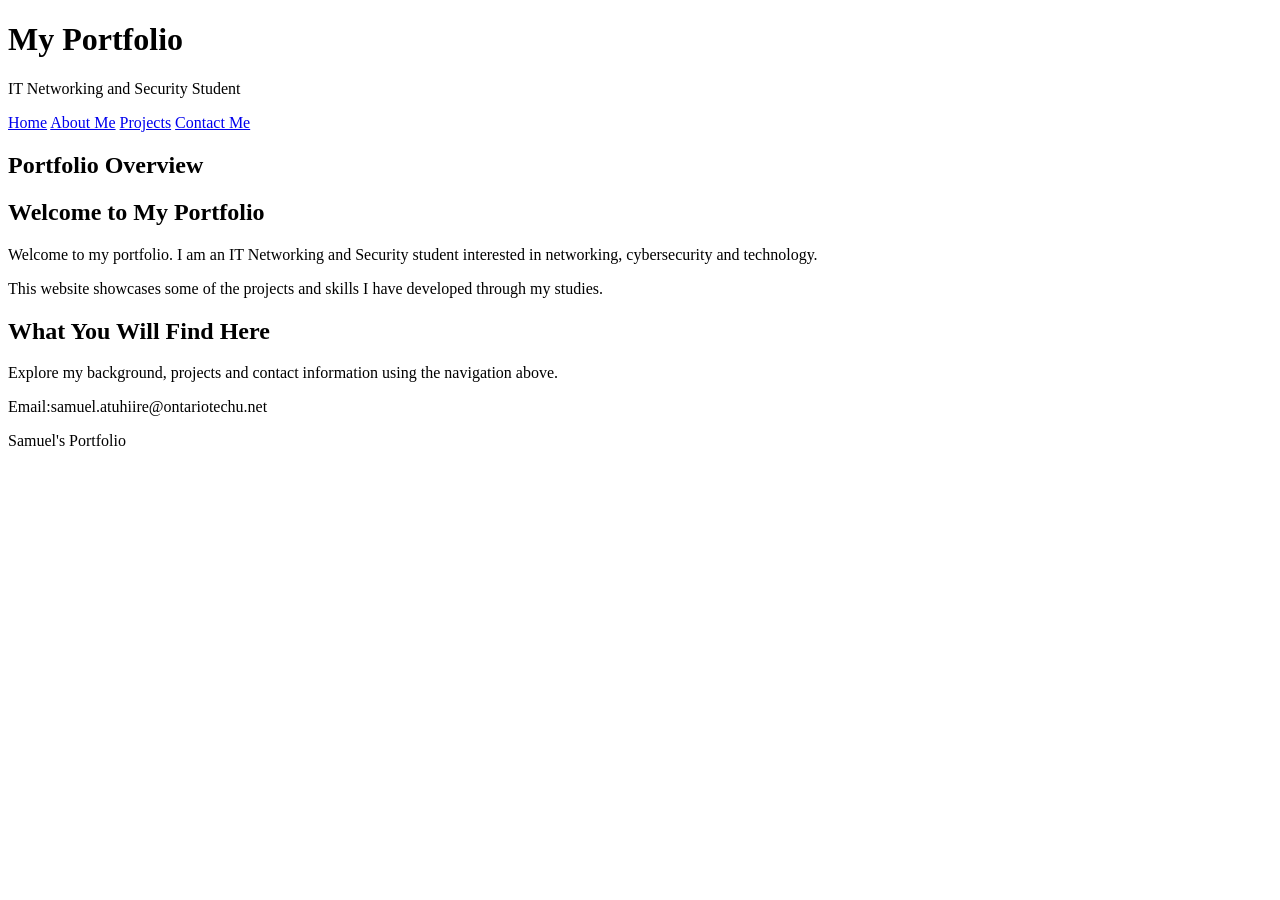
==== index.html @ d3a072bd "Add portfolio HTML pages" ====
<!DOCTYPE HTML>
<html>

<head>
<meta charset="UTF-8">
<title>My Portfolio</title>
<meta name="viewport" content="width=device-width">

<link href="full.css" rel="stylesheet" type="text/css"
media="only screen and (min-width:960px)">

<link href="tablet.css" rel="stylesheet" type="text/css"
media="only screen and (min-width:481px) and (max-width:960px)">

<link href="phone.css" rel="stylesheet" type="text/css"
media="only screen and (max-width:480px)">
</head>

<body>

<div id="wrapper">

<header>
<h1>My Portfolio</h1>
<p>IT Networking and Security Student</p>
</header>

<nav>
<p>
<a href="index.html">Home</a>
<a href="about.html">About Me</a>
<a href="projects.html">Projects</a>
<a href="contact.html">Contact Me</a>
</p>
</nav>

<article>
<h2>Portfolio Overview</h2>
<section>
<h2>Welcome to My Portfolio</h2>

<p>
Welcome to my portfolio. I am an IT Networking and Security student
interested in networking, cybersecurity and technology.
</p>

<p>
This website showcases some of the projects and skills I have developed
through my studies.
</p>
</section>

<section>
<h2>What You Will Find Here</h2>

<p>
Explore my background, projects and contact information using the
navigation above.
</p>
</section>

</article>

<footer>
<p>Email:samuel.atuhiire@ontariotechu.net</p>
<p>Samuel's Portfolio</p>
</footer>

</div>

</body>
</html>
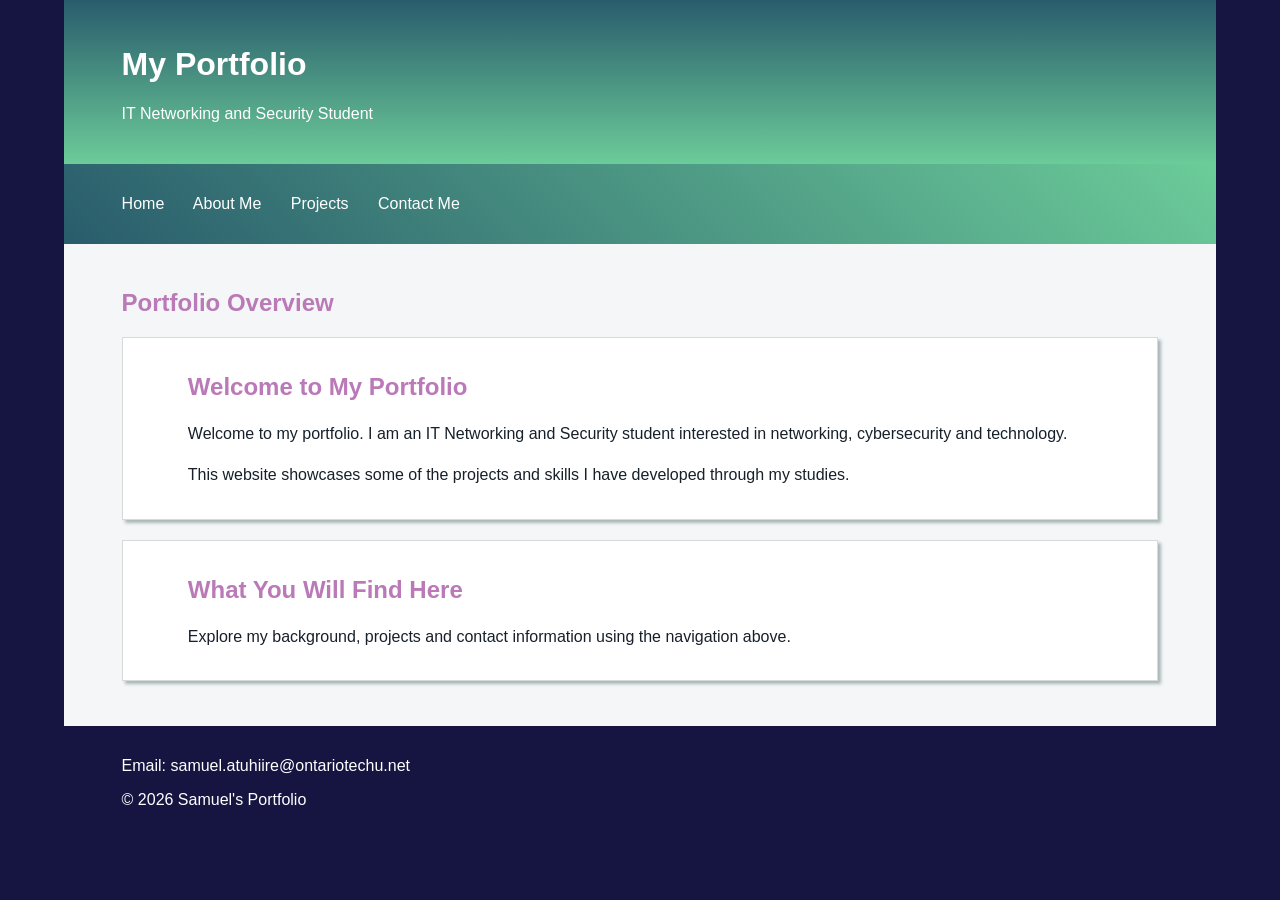
==== commit 300ac65f: "Finalize portfolio updates" ====
--- a/index.html
+++ b/index.html
@@ -62,8 +62,8 @@
 </article>
 
 <footer>
-<p>Email:samuel.atuhiire@ontariotechu.net</p>
-<p>Samuel's Portfolio</p>
+<p>Email: samuel.atuhiire@ontariotechu.net</p>
+<p>© 2026 Samuel's Portfolio</p>
 </footer>
 
 </div>
--- a/full.css
+++ b/full.css
@@ -0,0 +1,132 @@
+@charset "UTF-8";
+
+/* Main page styles */
+
+body {
+background-color: #161542;
+font-family: Verdana, Geneva, Arial, sans-serif;
+padding: 0px;
+margin: 0px;
+color: #17202A;
+}
+
+#wrapper {
+width: 90%;
+margin-left: auto;
+margin-right: auto;
+background-color: #F4F6F7;
+}
+
+header {
+background-color: #295C6C;
+background: linear-gradient(to bottom, #295C6C 0%, #6CCC99 100%);
+color: white;
+padding-top: 25px;
+padding-bottom: 25px;
+}
+
+header h1 {
+margin-left: 5%;
+}
+
+header p {
+margin-left: 5%;
+}
+
+nav {
+background-color: #161542;
+background: linear-gradient(45deg, #295C6C 0%, #6CCC99 100%);
+padding-top: 15px;
+padding-bottom: 15px;
+}
+
+nav p {
+margin-left: 5%;
+}
+
+nav a {
+color: white;
+text-decoration: none;
+margin-right: 25px;
+}
+
+nav a:hover {
+color: #FFDA85;
+}
+
+article {
+padding-top: 25px;
+padding-bottom: 25px;
+}
+
+article h2 {
+margin-left: 5%;
+color: #BA79B7;
+}
+
+article h3 {
+margin-left: 5%;
+color: #295C6C;
+}
+
+article p {
+margin-left: 5%;
+margin-right: 5%;
+line-height: 1.6;
+}
+
+section {
+background-color: white;
+margin: 20px 5%;
+padding: 15px;
+border: 1px #D5DBDB solid;
+box-shadow: 3px 3px 3px #AAB7B8;
+}
+
+img {
+width: 40%;
+height: auto;
+margin-left: 5%;
+}
+
+video {
+width: 60%;
+margin-left: 5%;
+background-color: #161542;
+border: 3px #6CCC99 solid;
+box-shadow: 5px 5px 3px #BA79B7;
+}
+
+form {
+margin-left: 5%;
+margin-right: 5%;
+background-color: white;
+padding: 20px;
+border: 1px #D5DBDB solid;
+}
+
+input {
+margin-left: 10px;
+}
+
+textarea {
+margin-left: 10px;
+}
+
+input[type="submit"] {
+background-color: #295C6C;
+color: white;
+padding: 10px;
+border: 1px white solid;
+}
+
+footer {
+background-color: #161542;
+color: white;
+padding-top: 15px;
+padding-bottom: 15px;
+}
+
+footer p {
+margin-left: 5%;
+}
--- a/tablet.css
+++ b/tablet.css
@@ -0,0 +1,99 @@
+@charset "UTF-8";
+
+/* Tablet styles */
+
+body {
+background-color: #17202A;
+font-family: Verdana, Geneva, Arial, sans-serif;
+padding: 0px;
+margin: 0px;
+color: #17202A;
+}
+
+#wrapper {
+width: 95%;
+margin-left: auto;
+margin-right: auto;
+background-color: white;
+}
+
+header {
+background-color: #154360;
+color: white;
+padding-top: 20px;
+padding-bottom: 20px;
+}
+
+nav {
+background-color: #1F618D;
+padding-top: 15px;
+padding-bottom: 15px;
+}
+
+nav a {
+color: white;
+text-decoration: none;
+margin-right: 20px;
+}
+
+nav a:hover {
+color: #85C1E9;
+}
+
+article {
+padding-top: 20px;
+padding-bottom: 20px;
+}
+
+section {
+background-color: white;
+margin: 15px 3%;
+padding: 15px;
+border: 1px #D5DBDB solid;
+}
+
+article p {
+margin-left: 3%;
+margin-right: 3%;
+line-height: 1.6;
+}
+
+article h2 {
+margin-left: 3%;
+color: #154360;
+}
+
+article h3 {
+margin-left: 3%;
+color: #1F618D;
+}
+
+img {
+width: 66%;
+height: auto;
+margin-left: 3%;
+}
+
+video {
+width: 80%;
+margin-left: 3%;
+}
+
+form {
+margin-left: 3%;
+margin-right: 3%;
+background-color: white;
+padding: 15px;
+border: 1px #D5DBDB solid;
+}
+
+footer {
+background-color: #154360;
+color: white;
+padding-top: 15px;
+padding-bottom: 15px;
+}
+
+footer p {
+margin-left: 3%;
+}
--- a/phone.css
+++ b/phone.css
@@ -0,0 +1,119 @@
+@charset "UTF-8";
+
+/* Phone styles */
+
+body {
+background-color: #17202A;
+font-family: Verdana, Geneva, Arial, sans-serif;
+padding: 0px;
+margin: 0px;
+color: #17202A;
+}
+
+#wrapper {
+width: 100%;
+margin-left: auto;
+margin-right: auto;
+background-color: white;
+}
+
+header {
+background-color: #154360;
+color: white;
+padding-top: 15px;
+padding-bottom: 15px;
+}
+
+header h1 {
+margin-left: 15px;
+}
+
+header p {
+margin-left: 15px;
+}
+
+nav {
+background-color: #1F618D;
+padding-top: 10px;
+padding-bottom: 10px;
+}
+
+nav p {
+margin-left: 15px;
+}
+
+nav a {
+color: white;
+text-decoration: none;
+margin-right: 15px;
+}
+
+nav a:hover {
+color: #85C1E9;
+}
+
+article {
+padding-top: 15px;
+padding-bottom: 15px;
+}
+
+article h2 {
+margin-left: 15px;
+color: #154360;
+}
+
+article h3 {
+margin-left: 15px;
+color: #1F618D;
+}
+
+article p {
+margin-left: 15px;
+margin-right: 15px;
+line-height: 1.6;
+}
+
+section {
+background-color: white;
+margin: 15px;
+padding: 10px;
+border: 1px #D5DBDB solid;
+}
+
+img {
+width: 90%;
+height: auto;
+margin-left: 5%;
+}
+
+video {
+width: 90%;
+margin-left: 5%;
+}
+
+form {
+margin-left: 15px;
+margin-right: 15px;
+background-color: white;
+padding: 10px;
+border: 1px #D5DBDB solid;
+}
+
+input {
+margin-left: 0px;
+}
+
+textarea {
+margin-left: 0px;
+}
+
+footer {
+background-color: #154360;
+color: white;
+padding-top: 10px;
+padding-bottom: 10px;
+}
+
+footer p {
+margin-left: 15px;
+}
